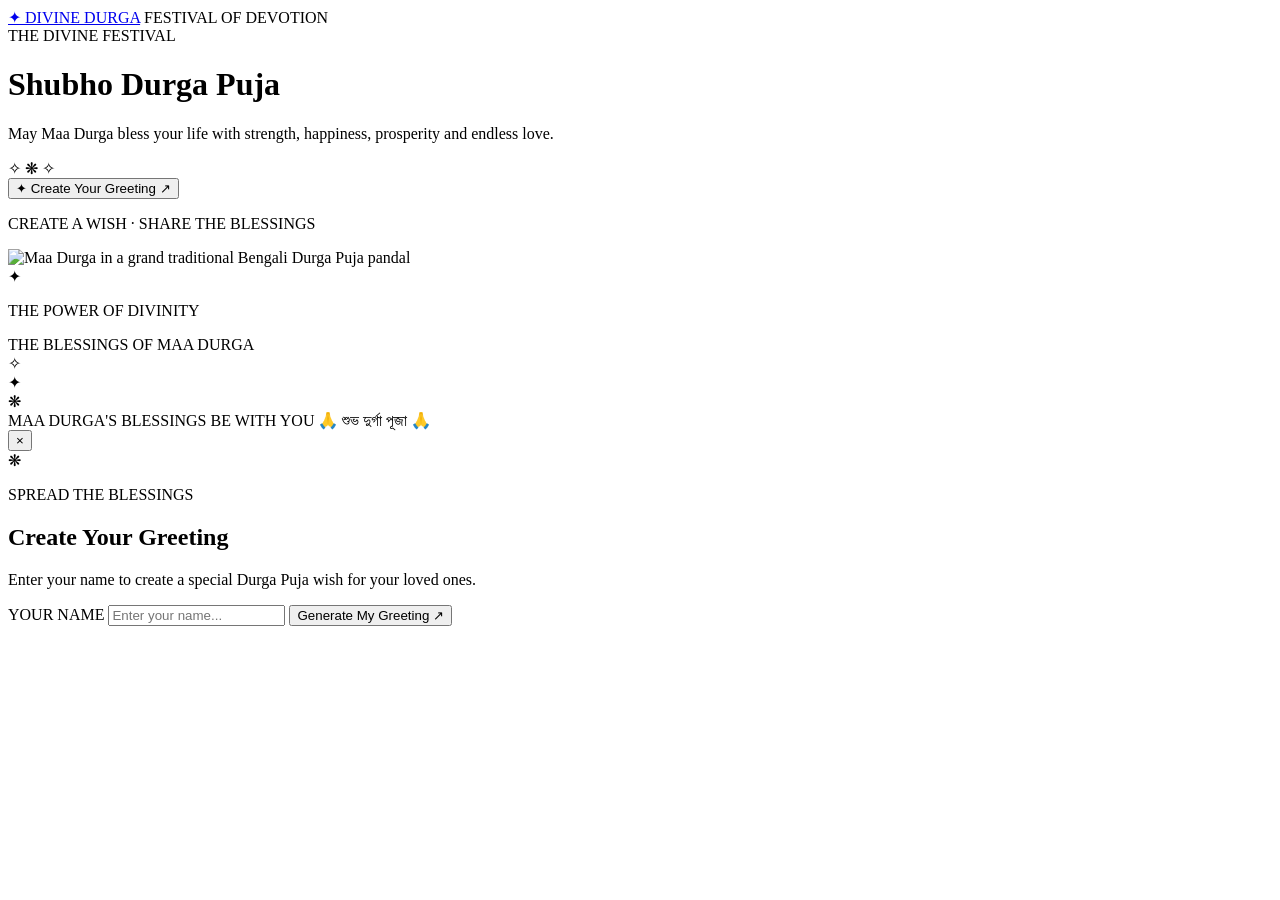
==== index.html @ 53d9921a "index.html" ====
<!DOCTYPE html>
<html lang="en">
<head>
  <meta charset="UTF-8">
  <meta name="viewport" content="width=device-width, initial-scale=1.0">

  <meta name="theme-color" content="#180609">
  <meta name="description" content="Create and share beautiful personalized Durga Puja wishes with your loved ones.">

  <title>Divine Durga | Puja Wishes</title>

  <link rel="preconnect" href="https://fonts.googleapis.com">
  <link rel="preconnect" href="https://fonts.gstatic.com" crossorigin>
  <link href="https://fonts.googleapis.com/css2?family=Cinzel:wght@500;600;700&family=Poppins:wght@300;400;500;600&display=swap" rel="stylesheet">

  <link rel="stylesheet" href="style.css">
</head>

<body>

  <div class="ambient-glow"></div>
  <div class="particles" id="particles"></div>

  <header class="navbar">
    <a href="#" class="brand">✦ DIVINE DURGA</a>
    <span class="nav-label">FESTIVAL OF DEVOTION</span>
  </header>

  <main class="hero">

    <div class="hero-content">

      <div class="eyebrow">
        <span class="line"></span>
        THE DIVINE FESTIVAL
        <span class="line"></span>
      </div>

      <h1>
        Shubho
        <span>Durga Puja</span>
      </h1>

      <p class="intro">
        May Maa Durga bless your life with strength,
        happiness, prosperity and endless love.
      </p>

      <div class="ornament">✧ ❋ ✧</div>

      <button class="create-btn" id="createGreeting">
        <span>✦</span>
        <span>Create Your Greeting</span>
        <span class="arrow">↗</span>
      </button>

      <p class="share-note">
        CREATE A WISH · SHARE THE BLESSINGS
      </p>

    </div>

    <div class="hero-art">

      <div class="art-frame">
        <div class="frame-glow"></div>

        <img
          src="assets/images/durga-puja.webp"
          alt="Maa Durga in a grand traditional Bengali Durga Puja pandal"
          class="durga-image"
          id="durgaImage"
        >

        <div class="image-overlay"></div>

        <div class="image-caption">
          <span class="caption-symbol">✦</span>
          <p>THE POWER OF DIVINITY</p>
          <span class="caption-subtitle">THE BLESSINGS OF MAA DURGA</span>
        </div>

      </div>

      <div class="floating-symbol symbol-one">✧</div>
      <div class="floating-symbol symbol-two">✦</div>
      <div class="floating-symbol symbol-three">❋</div>

    </div>

  </main>

  <footer class="footer">
    <span>MAA DURGA'S BLESSINGS BE WITH YOU</span>
    <span>🙏 শুভ দুর্গা পূজা 🙏</span>
  </footer>

  <div class="modal hidden" id="nameModal">
    <div class="modal-backdrop" id="modalBackdrop"></div>

    <section class="modal-card">

      <button class="close-btn" id="closeModal" aria-label="Close">×</button>

      <div class="modal-symbol">❋</div>

      <p class="modal-eyebrow">SPREAD THE BLESSINGS</p>

      <h2>Create Your <span>Greeting</span></h2>

      <p class="modal-description">
        Enter your name to create a special Durga Puja wish for your loved ones.
      </p>

      <label for="visitorName">YOUR NAME</label>

      <input
        id="visitorName"
        type="text"
        placeholder="Enter your name..."
        maxlength="40"
        autocomplete="name"
      >

      <button class="create-btn modal-submit" id="generateGreeting">
        Generate My Greeting ↗
      </button>

      <p class="form-error" id="formError" aria-live="polite"></p>

    </section>
  </div>

  <script src="app.js"></script>

</body>
    </html>
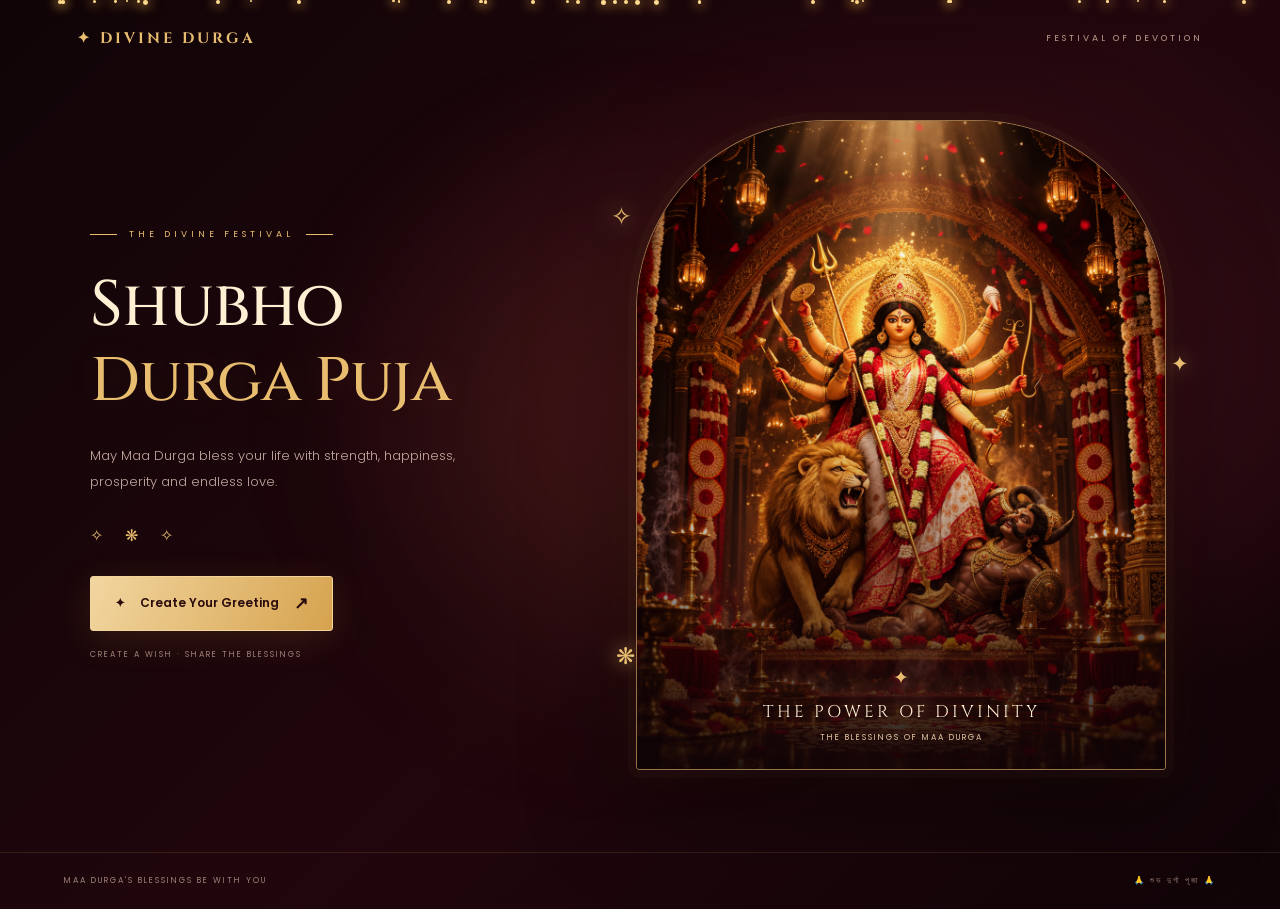
==== commit f77732b7: "Update index.html" ====
--- a/index.html
+++ b/index.html
@@ -3,7 +3,7 @@
 <head>
   <meta charset="UTF-8">
   <meta name="viewport" content="width=device-width, initial-scale=1.0">
-
+  
   <meta name="theme-color" content="#180609">
   <meta name="description" content="Create and share beautiful personalized Durga Puja wishes with your loved ones.">
 
@@ -14,6 +14,10 @@
   <link href="https://fonts.googleapis.com/css2?family=Cinzel:wght@500;600;700&family=Poppins:wght@300;400;500;600&display=swap" rel="stylesheet">
 
   <link rel="stylesheet" href="style.css">
+  <!-- Hindi Font -->
+<link rel="preconnect" href="https://fonts.googleapis.com">
+<link rel="preconnect" href="https://fonts.gstatic.com" crossorigin>
+<link href="https://fonts.googleapis.com/css2?family=Noto+Serif+Devanagari:wght@400;600;700&display=swap" rel="stylesheet">
 </head>
 
 <body>
--- a/style.css
+++ b/style.css
@@ -0,0 +1,637 @@
+:root {
+  --bg: #100407;
+  --red: #7f1024;
+  --gold: #e8bd70;
+  --cream: #fff0d4;
+  --muted: #c3a9a0;
+}
+
+* {
+  margin: 0;
+  padding: 0;
+  box-sizing: border-box;
+}
+
+html {
+  scroll-behavior: smooth;
+}
+
+body {
+  min-height: 100vh;
+  overflow-x: hidden;
+  color: var(--cream);
+  background:
+    radial-gradient(ellipse at 70% 40%, #43101b 0%, transparent 48%),
+    linear-gradient(135deg, #100407, #21070d 55%, #100407);
+  font-family: "Poppins", sans-serif;
+  position: relative;
+}
+
+button,
+input {
+  font: inherit;
+}
+
+button {
+  -webkit-tap-highlight-color: transparent;
+}
+
+.ambient-glow {
+  position: fixed;
+  width: 420px;
+  height: 420px;
+  border-radius: 50%;
+  top: 25%;
+  left: 50%;
+  transform: translateX(-50%);
+  background: rgba(180, 100, 36, 0.11);
+  filter: blur(100px);
+  pointer-events: none;
+  z-index: 0;
+}
+
+.particles {
+  position: fixed;
+  inset: 0;
+  overflow: hidden;
+  pointer-events: none;
+  z-index: 5;
+}
+
+.particle {
+  position: absolute;
+  width: 3px;
+  height: 3px;
+  border-radius: 50%;
+  background: #ffdc91;
+  box-shadow: 0 0 12px 2px rgba(255, 190, 80, 0.6);
+  animation: floatParticle linear infinite;
+}
+
+@keyframes floatParticle {
+  0% {
+    transform: translateY(110vh) scale(0.4);
+    opacity: 0;
+  }
+
+  15% {
+    opacity: 0.8;
+  }
+
+  85% {
+    opacity: 0.6;
+  }
+
+  100% {
+    transform: translateY(-10vh) scale(1.2);
+    opacity: 0;
+  }
+}
+
+/* Navigation */
+
+.navbar {
+  width: 100%;
+  max-width: 1450px;
+  margin: auto;
+  padding: 28px 6%;
+  display: flex;
+  justify-content: space-between;
+  align-items: center;
+  position: relative;
+  z-index: 10;
+}
+
+.brand {
+  color: var(--gold);
+  font-family: "Cinzel", serif;
+  font-size: 15px;
+  font-weight: 700;
+  letter-spacing: 3px;
+  text-decoration: none;
+}
+
+.nav-label {
+  color: #b99a8b;
+  font-size: 9px;
+  letter-spacing: 3px;
+}
+
+/* Main hero */
+
+.hero {
+  max-width: 1350px;
+  min-height: calc(100vh - 125px);
+  margin: auto;
+  padding: 25px 7% 65px;
+  display: grid;
+  grid-template-columns: 0.9fr 1.1fr;
+  align-items: center;
+  gap: 50px;
+  position: relative;
+  z-index: 2;
+}
+
+.hero-content {
+  text-align: left;
+  animation: revealText 1s ease both;
+}
+
+@keyframes revealText {
+  from {
+    opacity: 0;
+    transform: translateY(24px);
+  }
+
+  to {
+    opacity: 1;
+    transform: translateY(0);
+  }
+}
+
+.eyebrow {
+  display: flex;
+  align-items: center;
+  gap: 12px;
+  color: var(--gold);
+  font-size: 9px;
+  letter-spacing: 4px;
+  margin-bottom: 27px;
+}
+
+.line {
+  width: 27px;
+  height: 1px;
+  background: var(--gold);
+}
+
+h1 {
+  font-family: "Cinzel", serif;
+  font-weight: 500;
+  font-size: clamp(38px, 5vw, 76px);
+  line-height: 1.2;
+  letter-spacing: -1px;
+}
+
+h1 span {
+  display: block;
+  color: var(--gold);
+  font-size: clamp(35px, 4.8vw, 68px);
+  text-shadow: 0 0 35px rgba(232, 189, 112, 0.13);
+}
+
+.intro {
+  max-width: 420px;
+  margin-top: 24px;
+  color: var(--muted);
+  font-size: 13px;
+  line-height: 2;
+  font-weight: 300;
+}
+
+.ornament {
+  margin: 28px 0;
+  color: var(--gold);
+  letter-spacing: 9px;
+  font-size: 16px;
+}
+
+/* Buttons */
+
+.create-btn {
+  min-height: 55px;
+  padding: 0 24px;
+  border: 1px solid #f3d49a;
+  border-radius: 3px;
+  display: inline-flex;
+  align-items: center;
+  justify-content: center;
+  gap: 15px;
+  background: linear-gradient(115deg, #f2d6a0, #d6a34f);
+  color: #2a0b0b;
+  font-size: 12px;
+  font-weight: 600;
+  cursor: pointer;
+  box-shadow: 0 8px 35px rgba(207, 148, 55, 0.15);
+  transition: transform 0.25s ease, box-shadow 0.25s ease;
+}
+
+.create-btn:hover {
+  transform: translateY(-3px);
+  box-shadow: 0 12px 40px rgba(207, 148, 55, 0.28);
+}
+
+.create-btn:active {
+  transform: scale(0.98);
+}
+
+.arrow {
+  font-size: 17px;
+}
+
+.share-note {
+  margin-top: 18px;
+  color: #9e8077;
+  font-size: 8px;
+  letter-spacing: 2px;
+}
+
+/* Hero artwork */
+
+.hero-art {
+  position: relative;
+  width: 100%;
+  max-width: 530px;
+  justify-self: center;
+  animation: revealArtwork 1.3s ease both;
+}
+
+@keyframes revealArtwork {
+  from {
+    opacity: 0;
+    transform: translateY(20px) scale(0.97);
+  }
+
+  to {
+    opacity: 1;
+    transform: translateY(0) scale(1);
+  }
+}
+
+.art-frame {
+  width: 100%;
+  aspect-ratio: 4 / 5;
+  max-height: 650px;
+  position: relative;
+  overflow: hidden;
+  border: 1px solid rgba(232, 189, 112, 0.6);
+  border-radius: 190px 190px 4px 4px;
+  background: #260810;
+  box-shadow:
+    0 0 0 8px rgba(232, 189, 112, 0.025),
+    0 25px 100px rgba(0, 0, 0, 0.55),
+    0 0 65px rgba(171, 78, 31, 0.12);
+}
+
+.frame-glow {
+  position: absolute;
+  inset: 0;
+  z-index: 1;
+  pointer-events: none;
+  box-shadow: inset 0 0 65px rgba(0, 0, 0, 0.3);
+}
+
+.durga-image {
+  width: 100%;
+  height: 100%;
+  display: block;
+  object-fit: cover;
+  object-position: center;
+  transition: transform 1.2s ease;
+}
+
+.art-frame:hover .durga-image {
+  transform: scale(1.035);
+}
+
+.image-overlay {
+  position: absolute;
+  inset: 0;
+  z-index: 2;
+  background: linear-gradient(
+    to bottom,
+    rgba(20, 3, 7, 0.03) 40%,
+    rgba(15, 3, 6, 0.18) 58%,
+    rgba(15, 3, 6, 0.92) 100%
+  );
+}
+
+.image-caption {
+  position: absolute;
+  z-index: 3;
+  left: 15px;
+  right: 15px;
+  bottom: 25px;
+  text-align: center;
+}
+
+.caption-symbol {
+  color: var(--gold);
+  font-size: 19px;
+}
+
+.image-caption p {
+  margin-top: 8px;
+  font-family: "Cinzel", serif;
+  font-size: clamp(12px, 1.6vw, 17px);
+  letter-spacing: 3px;
+}
+
+.caption-subtitle {
+  display: block;
+  margin-top: 9px;
+  color: #e4c6a4;
+  font-size: 8px;
+  letter-spacing: 2px;
+}
+
+/* Floating decorations */
+
+.floating-symbol {
+  position: absolute;
+  color: var(--gold);
+  text-shadow: 0 0 20px rgba(232, 189, 112, 0.8);
+  animation: gentleFloat 4s ease-in-out infinite;
+}
+
+.symbol-one {
+  top: 12%;
+  left: -25px;
+  font-size: 25px;
+}
+
+.symbol-two {
+  top: 35%;
+  right: -23px;
+  font-size: 21px;
+  animation-delay: 1s;
+}
+
+.symbol-three {
+  bottom: 15%;
+  left: -20px;
+  font-size: 23px;
+  animation-delay: 2s;
+}
+
+@keyframes gentleFloat {
+  0%, 100% {
+    transform: translateY(0) rotate(0);
+    opacity: 0.65;
+  }
+
+  50% {
+    transform: translateY(-12px) rotate(12deg);
+    opacity: 1;
+  }
+}
+
+/* Footer */
+
+.footer {
+  padding: 22px 5%;
+  border-top: 1px solid rgba(232, 189, 112, 0.12);
+  display: flex;
+  justify-content: space-between;
+  gap: 15px;
+  color: #9e8077;
+  font-size: 8px;
+  letter-spacing: 2px;
+  position: relative;
+  z-index: 2;
+}
+
+/* Greeting modal */
+
+.hidden {
+  display: none !important;
+}
+
+.modal {
+  position: fixed;
+  inset: 0;
+  z-index: 20;
+  display: grid;
+  place-items: center;
+  padding: 20px;
+}
+
+.modal-backdrop {
+  position: absolute;
+  inset: 0;
+  background: rgba(7, 2, 4, 0.82);
+  backdrop-filter: blur(9px);
+}
+
+.modal-card {
+  width: min(100%, 430px);
+  padding: 40px 30px 30px;
+  position: relative;
+  z-index: 1;
+  text-align: center;
+  border: 1px solid rgba(232, 189, 112, 0.5);
+  border-radius: 8px;
+  background:
+    radial-gradient(ellipse at top, #48121d, transparent 70%),
+    #18070b;
+  box-shadow: 0 20px 80px rgba(0, 0, 0, 0.6);
+  animation: modalAppear 0.35s ease both;
+}
+
+@keyframes modalAppear {
+  from {
+    opacity: 0;
+    transform: translateY(15px) scale(0.97);
+  }
+
+  to {
+    opacity: 1;
+    transform: translateY(0) scale(1);
+  }
+}
+
+.close-btn {
+  position: absolute;
+  top: 10px;
+  right: 15px;
+  border: 0;
+  background: transparent;
+  color: #d9c0b3;
+  font-size: 28px;
+  cursor: pointer;
+}
+
+.modal-symbol {
+  color: var(--gold);
+  font-size: 30px;
+  margin-bottom: 12px;
+}
+
+.modal-eyebrow {
+  color: var(--gold);
+  font-size: 9px;
+  letter-spacing: 3px;
+}
+
+.modal-card h2 {
+  margin-top: 12px;
+  font-family: "Cinzel", serif;
+  font-size: 25px;
+  font-weight: 500;
+}
+
+.modal-card h2 span {
+  color: var(--gold);
+}
+
+.modal-description {
+  margin: 14px auto 25px;
+  max-width: 310px;
+  color: var(--muted);
+  font-size: 12px;
+  line-height: 1.8;
+}
+
+.modal-card label {
+  display: block;
+  margin-bottom: 8px;
+  text-align: left;
+  color: var(--gold);
+  font-size: 9px;
+  letter-spacing: 2px;
+}
+
+.modal-card input {
+  width: 100%;
+  height: 50px;
+  padding: 0 14px;
+  border: 1px solid rgba(232, 189, 112, 0.3);
+  border-radius: 3px;
+  outline: none;
+  color: var(--cream);
+  background: rgba(255, 255, 255, 0.04);
+  font-size: 13px;
+}
+
+.modal-card input:focus {
+  border-color: var(--gold);
+  box-shadow: 0 0 0 3px rgba(232, 189, 112, 0.08);
+}
+
+.modal-submit {
+  width: 100%;
+  margin-top: 18px;
+}
+
+.form-error {
+  min-height: 18px;
+  margin-top: 10px;
+  color: #ff9d9d;
+  font-size: 11px;
+}
+
+/* Responsive layout */
+
+@media (max-width: 800px) {
+  .navbar {
+    padding: 22px 6%;
+  }
+
+  .nav-label {
+    font-size: 7px;
+    letter-spacing: 1px;
+  }
+
+  .hero {
+    min-height: auto;
+    grid-template-columns: 1fr;
+    gap: 45px;
+    padding: 45px 7% 50px;
+  }
+
+  .hero-content {
+    text-align: center;
+    order: 1;
+  }
+
+  .eyebrow {
+    justify-content: center;
+  }
+
+  .intro {
+    margin-left: auto;
+    margin-right: auto;
+  }
+
+  .hero-art {
+    width: min(100%, 440px);
+    order: 2;
+  }
+
+  .ornament {
+    margin: 20px 0;
+  }
+
+  .footer {
+    flex-direction: column;
+    align-items: center;
+    text-align: center;
+    line-height: 1.8;
+  }
+}
+
+@media (max-width: 420px) {
+  .brand {
+    font-size: 12px;
+    letter-spacing: 2px;
+  }
+
+  .hero {
+    padding-top: 35px;
+  }
+
+  .modal-card {
+    padding: 35px 22px 24px;
+  }
+
+  .art-frame {
+    border-radius: 150px 150px 4px 4px;
+  }
+}
+
+@media (prefers-reduced-motion: reduce) {
+  *,
+  *::before,
+  *::after {
+    animation-duration: 0.01ms !important;
+    animation-iteration-count: 1 !important;
+    transition-duration: 0.01ms !important;
+    scroll-behavior: auto !important;
+  }
+                    }
+/* Greeting preview buttons */
+.preview-actions {
+  display: flex;
+  flex-wrap: wrap;
+  justify-content: center;
+  gap: 12px;
+  margin-top: 24px;
+}
+
+.preview-actions .create-btn,
+.preview-actions .copy-btn {
+  display: inline-flex;
+  align-items: center;
+  justify-content: center;
+  padding: 13px 20px;
+  border: 1px solid #e7bd70;
+  border-radius: 12px;
+  background: linear-gradient(135deg, #5b1019, #8b1e2d);
+  color: #ffe4a6;
+  font-size: 15px;
+  font-weight: 600;
+  text-decoration: none;
+  cursor: pointer;
+  transition: transform 0.2s ease, box-shadow 0.2s ease;
+}
+
+.preview-actions .create-btn:hover,
+.preview-actions .copy-btn:hover {
+  transform: translateY(-2px);
+  box-shadow: 0 5px 18px rgba(231, 189, 112, 0.25);
+}
+
+.preview-actions button:disabled {
+  opacity: 0.65;
+  cursor: wait;
+    }
